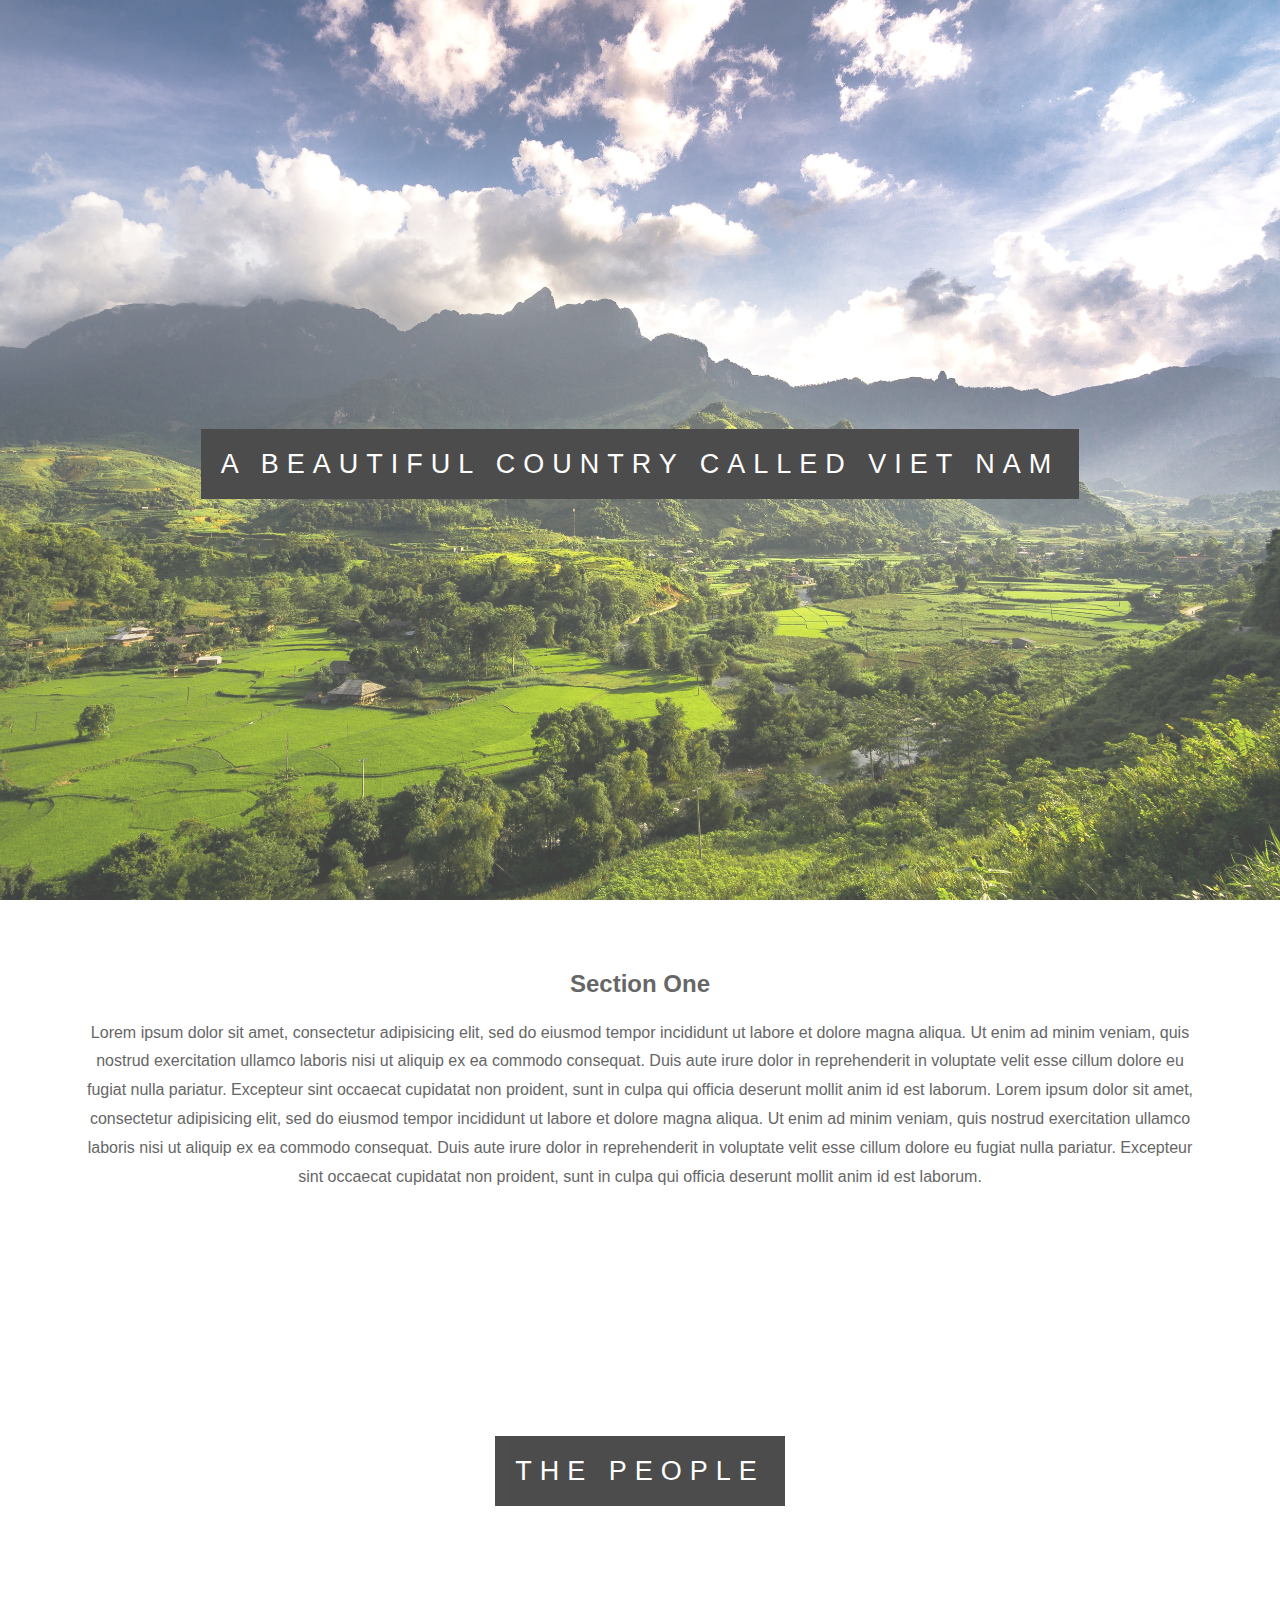
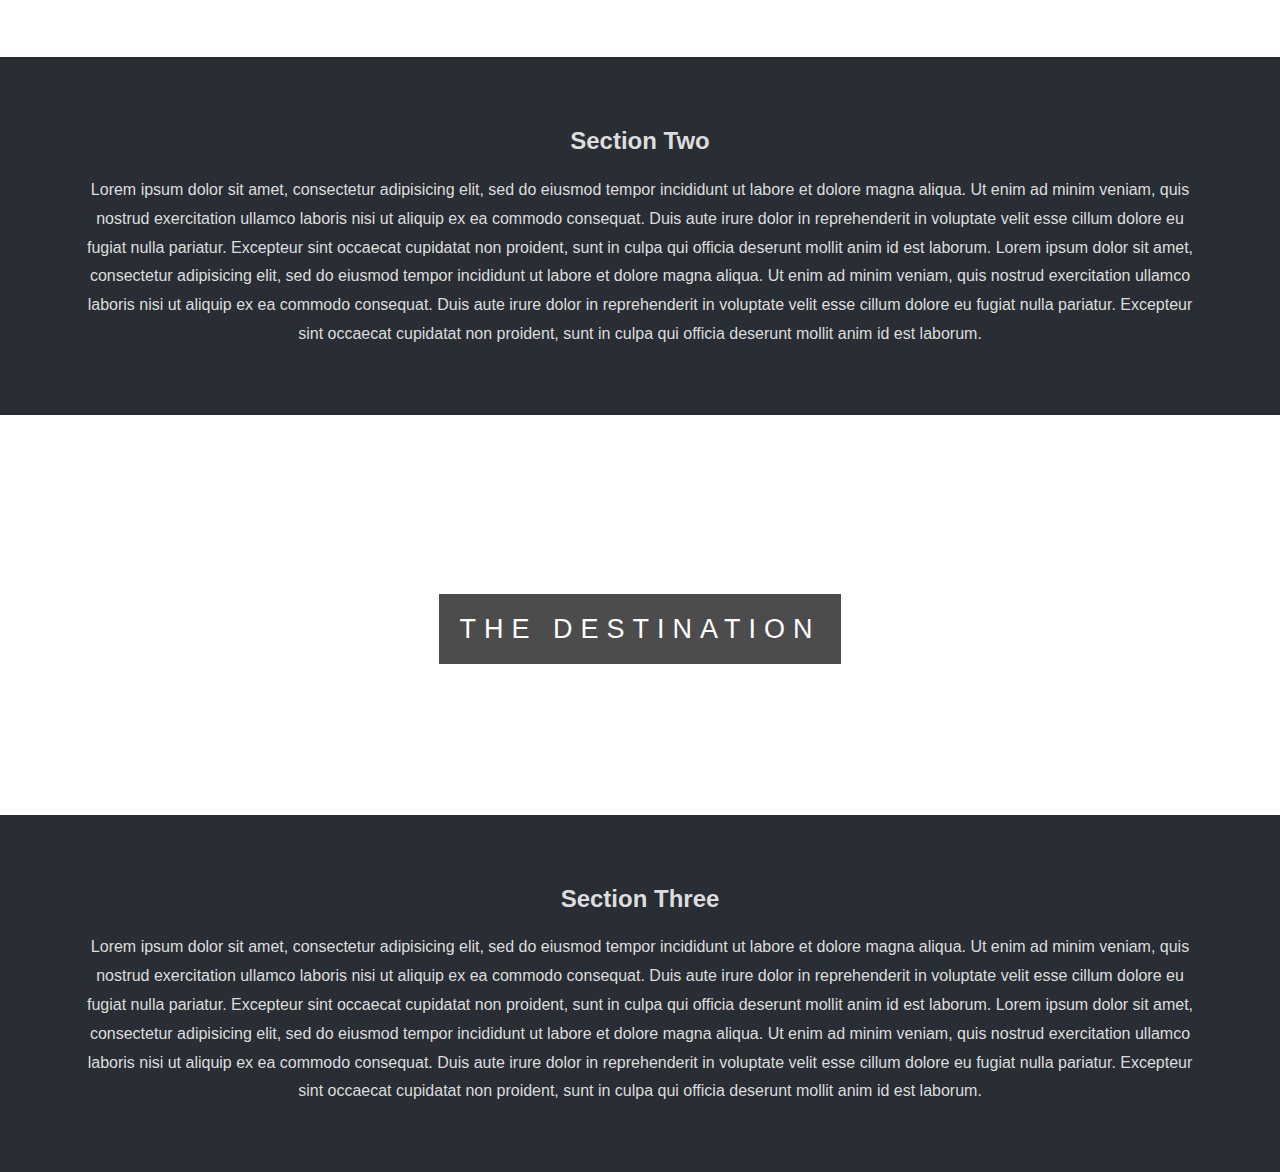
==== index.html @ 194928b6 "parallax 1 commit" ====
<!DOCTYPE html>
<html lang="en" dir="ltr">
  <head>
    <title>Parallax Website</title>
    <meta charset="utf-8">
    <meta name="description" content="a basic parallax website">
    <meta name="author" content="Dani Doan">
    <meta name="viewport" content="width=device-width, initial-scale=1.0">

    <link rel="stylesheet" href="./CSS/mainPJ3.css">
  </head>
  <body>
    <div class="pimg1">
      <div class="ptext">
          <span class="border">
              A beautiful country called Viet Nam
          </span>
      </div>
    </div>

    <section class="section section-light">
      <h2>Section One</h2>
      <p>
        Lorem ipsum dolor sit amet, consectetur adipisicing elit, sed do eiusmod tempor incididunt ut labore et dolore magna aliqua. Ut enim ad minim veniam, quis nostrud exercitation ullamco laboris nisi ut aliquip ex ea commodo consequat. Duis aute irure dolor in reprehenderit in voluptate velit esse cillum dolore eu fugiat nulla pariatur. Excepteur sint occaecat cupidatat non proident, sunt in culpa qui officia deserunt mollit anim id est laborum.
        Lorem ipsum dolor sit amet, consectetur adipisicing elit, sed do eiusmod tempor incididunt ut labore et dolore magna aliqua. Ut enim ad minim veniam, quis nostrud exercitation ullamco laboris nisi ut aliquip ex ea commodo consequat. Duis aute irure dolor in reprehenderit in voluptate velit esse cillum dolore eu fugiat nulla pariatur. Excepteur sint occaecat cupidatat non proident, sunt in culpa qui officia deserunt mollit anim id est laborum.
      </p>
    </section>

    <div class="pimg2">
      <div class="ptext">
          <span class="border">
            The people
          </span>
      </div>
    </div>

    <section class="section section-dark">
      <h2>Section Two</h2>
      <p>
        Lorem ipsum dolor sit amet, consectetur adipisicing elit, sed do eiusmod tempor incididunt ut labore et dolore magna aliqua. Ut enim ad minim veniam, quis nostrud exercitation ullamco laboris nisi ut aliquip ex ea commodo consequat. Duis aute irure dolor in reprehenderit in voluptate velit esse cillum dolore eu fugiat nulla pariatur. Excepteur sint occaecat cupidatat non proident, sunt in culpa qui officia deserunt mollit anim id est laborum.
        Lorem ipsum dolor sit amet, consectetur adipisicing elit, sed do eiusmod tempor incididunt ut labore et dolore magna aliqua. Ut enim ad minim veniam, quis nostrud exercitation ullamco laboris nisi ut aliquip ex ea commodo consequat. Duis aute irure dolor in reprehenderit in voluptate velit esse cillum dolore eu fugiat nulla pariatur. Excepteur sint occaecat cupidatat non proident, sunt in culpa qui officia deserunt mollit anim id est laborum.
      </p>
    </section>

    <div class="pimg3">
      <div class="ptext">
          <span class="border">
            The destination
          </span>
      </div>
    </div>

    <section class="section section-dark">
      <h2>Section Three</h2>
      <p>
        Lorem ipsum dolor sit amet, consectetur adipisicing elit, sed do eiusmod tempor incididunt ut labore et dolore magna aliqua. Ut enim ad minim veniam, quis nostrud exercitation ullamco laboris nisi ut aliquip ex ea commodo consequat. Duis aute irure dolor in reprehenderit in voluptate velit esse cillum dolore eu fugiat nulla pariatur. Excepteur sint occaecat cupidatat non proident, sunt in culpa qui officia deserunt mollit anim id est laborum.
        Lorem ipsum dolor sit amet, consectetur adipisicing elit, sed do eiusmod tempor incididunt ut labore et dolore magna aliqua. Ut enim ad minim veniam, quis nostrud exercitation ullamco laboris nisi ut aliquip ex ea commodo consequat. Duis aute irure dolor in reprehenderit in voluptate velit esse cillum dolore eu fugiat nulla pariatur. Excepteur sint occaecat cupidatat non proident, sunt in culpa qui officia deserunt mollit anim id est laborum.
      </p>
    </section>
  </body>
</html>
---- CSS/mainPJ3.css ----
body, html{
  height: 100%;
  margin: 0;
  font-size: 16px;
  font-family: "Lato", sans-serif;
  font-weight: 400;
  line-height: 1.8em;
  color: #666;
}
.pimg1, .pimg2, .pimg3{
  position: relative;
  opacity: 0.75;
  background-position: center;
  background-size: cover;
  background-repeat: no-repeat;
  background-attachment: fixed;
}
.pimg1{
  background-image: url('./media/green-field-and-trees-under-cloudy-sky-2965773.jpg');
  min-height: 100%;

}
.pimg2{
  background-image: url('./media/people-traveling-using-boat-1660996.jpg');
  min-height: 400px;
}
.pimg3{
  background-image: url('./media/flock-of-birds-under-blue-and-white-sky-1018478.jpg');
  min-height: 400px;
}
.section {
  text-align: center;
  padding:  50px 80px;
}
.section-dark{
  background-color: #282e34;
  color: #ddd;
}
.ptext{
  position: absolute;
  top: 50%;
  width: 100%;
  text-align: center;
  font-size: 27px;
  color: #000;
  text-transform: uppercase;
  letter-spacing: 8px;
}
.ptext .border{
  background-color: #111;
  color: #fff;
  padding: 20px;
}
@media (max-width: 568px) {
  .pimg1, .pimg2, .pimg3{
    background-attachment: scroll;
}
  .ptext{
    font-size: 0.75em;
    letter-spacing: 5px;
  }
  .ptext .border{
    padding: 10px;
  }
}
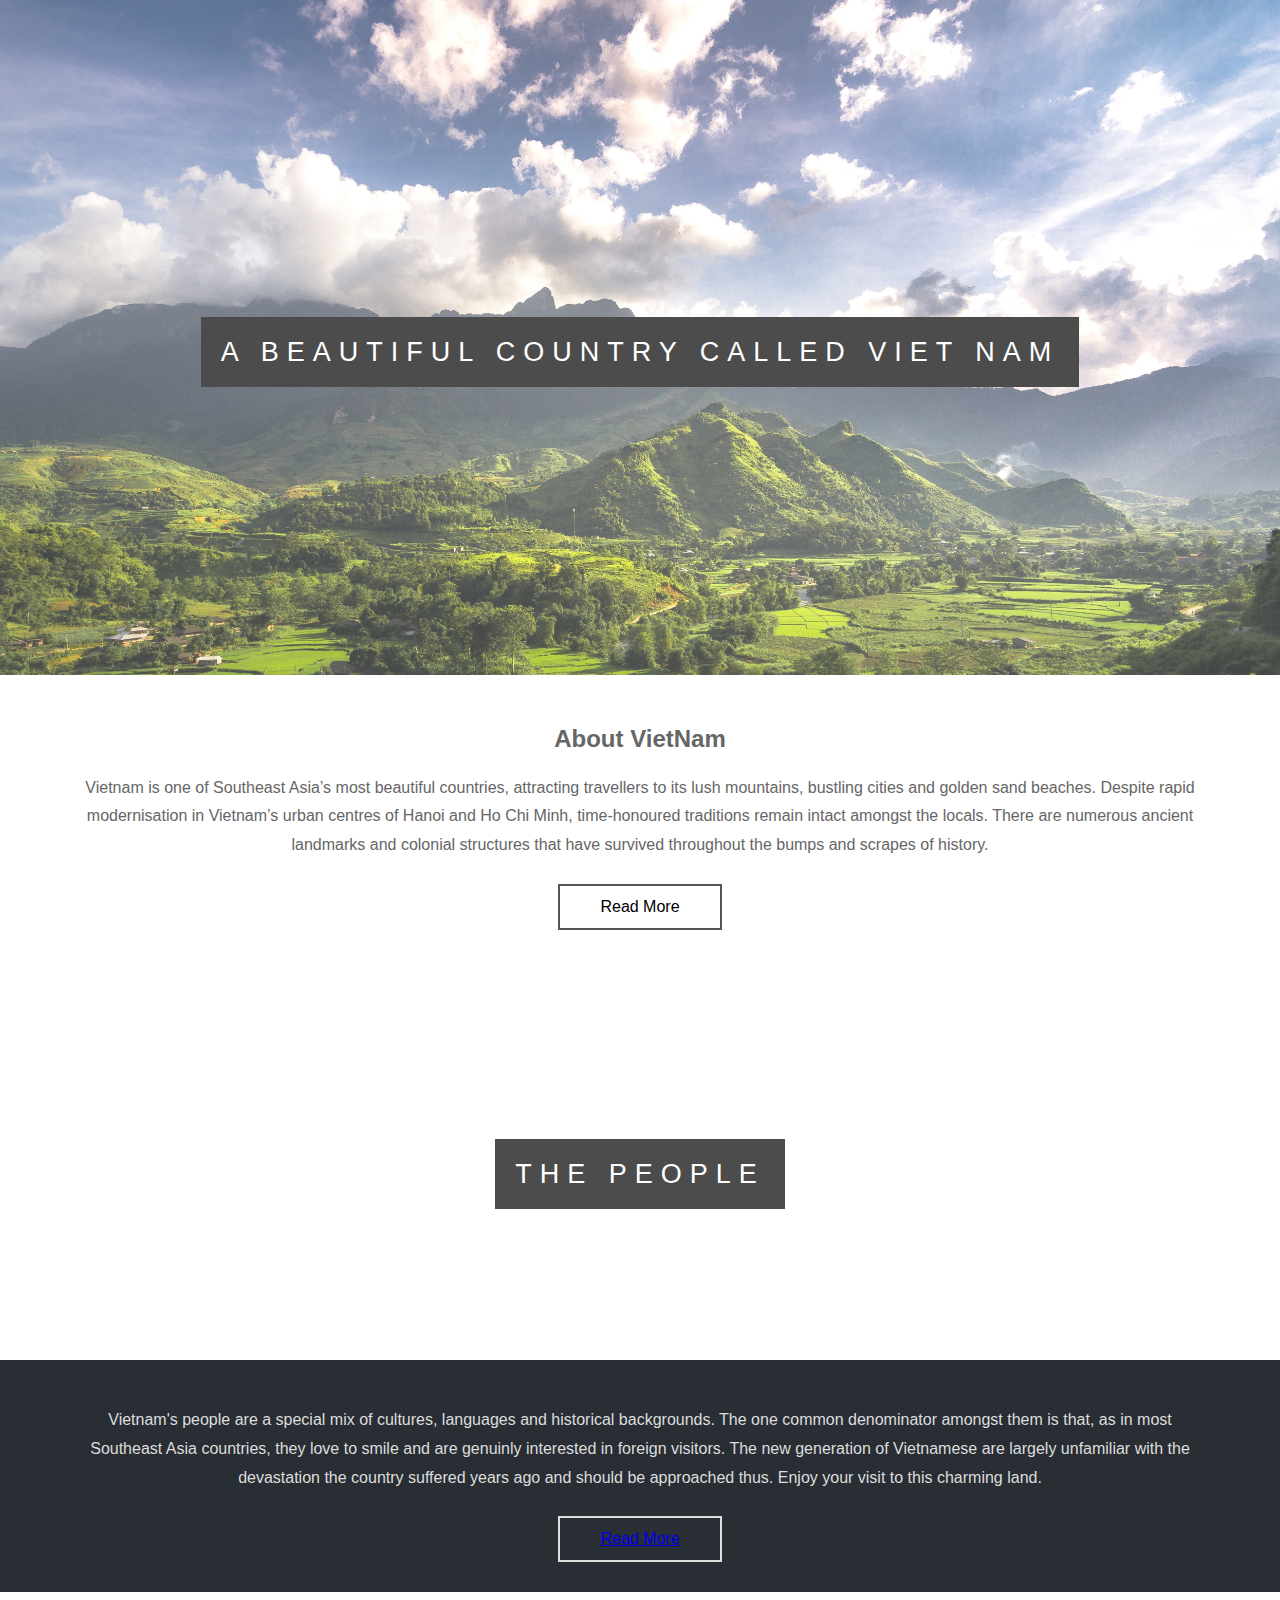
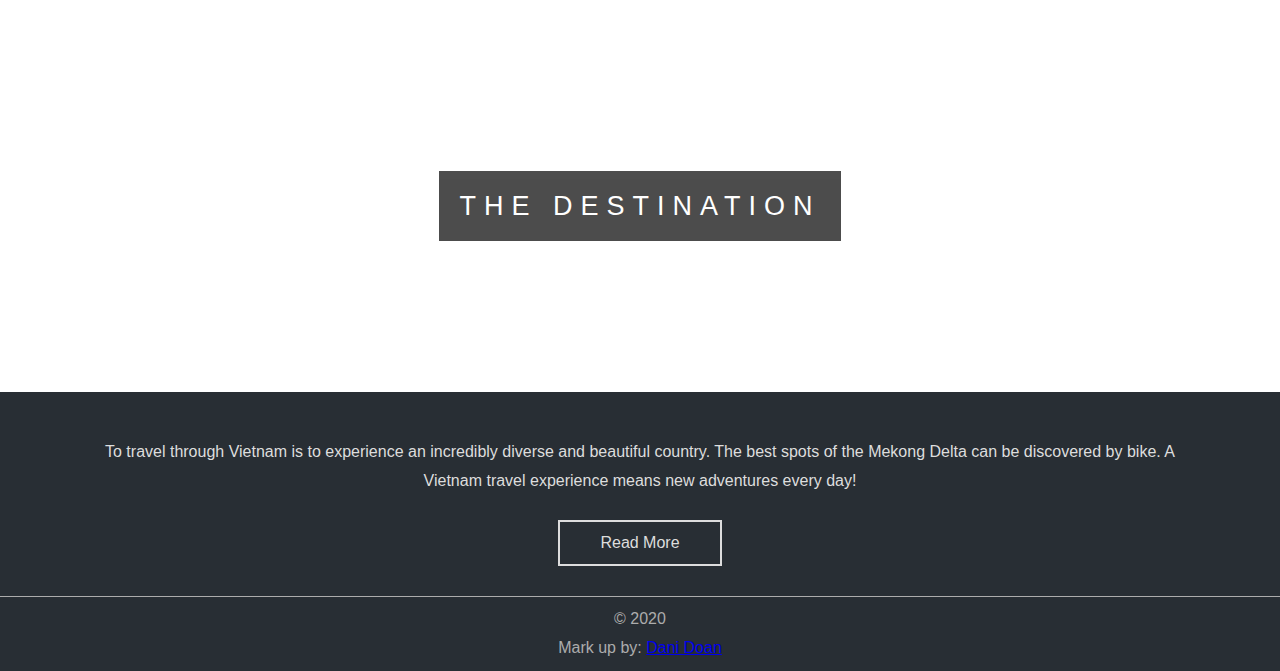
==== commit 2666cf4a: "update" ====
--- a/index.html
+++ b/index.html
@@ -20,11 +20,13 @@
     </div>
 
     <section class="section section-light">
-      <h2>Section One</h2>
+      <h2>About VietNam</h2>
       <p>
-        Lorem ipsum dolor sit amet, consectetur adipisicing elit, sed do eiusmod tempor incididunt ut labore et dolore magna aliqua. Ut enim ad minim veniam, quis nostrud exercitation ullamco laboris nisi ut aliquip ex ea commodo consequat. Duis aute irure dolor in reprehenderit in voluptate velit esse cillum dolore eu fugiat nulla pariatur. Excepteur sint occaecat cupidatat non proident, sunt in culpa qui officia deserunt mollit anim id est laborum.
-        Lorem ipsum dolor sit amet, consectetur adipisicing elit, sed do eiusmod tempor incididunt ut labore et dolore magna aliqua. Ut enim ad minim veniam, quis nostrud exercitation ullamco laboris nisi ut aliquip ex ea commodo consequat. Duis aute irure dolor in reprehenderit in voluptate velit esse cillum dolore eu fugiat nulla pariatur. Excepteur sint occaecat cupidatat non proident, sunt in culpa qui officia deserunt mollit anim id est laborum.
+        Vietnam is one of Southeast Asia’s most beautiful countries, attracting travellers to its lush mountains, bustling cities and golden sand beaches.
+        Despite rapid modernisation in Vietnam’s urban centres of Hanoi and Ho Chi Minh, time-honoured traditions remain intact amongst the locals.
+        There are numerous ancient landmarks and colonial structures that have survived throughout the bumps and scrapes of history.
       </p>
+      <button class="button button1">Read More</button>
     </section>
 
     <div class="pimg2">
@@ -36,11 +38,11 @@
     </div>
 
     <section class="section section-dark">
-      <h2>Section Two</h2>
       <p>
-        Lorem ipsum dolor sit amet, consectetur adipisicing elit, sed do eiusmod tempor incididunt ut labore et dolore magna aliqua. Ut enim ad minim veniam, quis nostrud exercitation ullamco laboris nisi ut aliquip ex ea commodo consequat. Duis aute irure dolor in reprehenderit in voluptate velit esse cillum dolore eu fugiat nulla pariatur. Excepteur sint occaecat cupidatat non proident, sunt in culpa qui officia deserunt mollit anim id est laborum.
-        Lorem ipsum dolor sit amet, consectetur adipisicing elit, sed do eiusmod tempor incididunt ut labore et dolore magna aliqua. Ut enim ad minim veniam, quis nostrud exercitation ullamco laboris nisi ut aliquip ex ea commodo consequat. Duis aute irure dolor in reprehenderit in voluptate velit esse cillum dolore eu fugiat nulla pariatur. Excepteur sint occaecat cupidatat non proident, sunt in culpa qui officia deserunt mollit anim id est laborum.
+        Vietnam's people are a special mix of cultures, languages and historical backgrounds. The one common denominator amongst them is that, as in most Southeast Asia countries, they love to smile and are genuinly interested in foreign visitors.
+        The new generation of Vietnamese are largely unfamiliar with the devastation the country suffered years ago and should be approached thus. Enjoy your visit to this charming land.
       </p>
+      <button class="button button2"><a href="People/index.html">Read More</a></button>
     </section>
 
     <div class="pimg3">
@@ -52,11 +54,16 @@
     </div>
 
     <section class="section section-dark">
-      <h2>Section Three</h2>
       <p>
-        Lorem ipsum dolor sit amet, consectetur adipisicing elit, sed do eiusmod tempor incididunt ut labore et dolore magna aliqua. Ut enim ad minim veniam, quis nostrud exercitation ullamco laboris nisi ut aliquip ex ea commodo consequat. Duis aute irure dolor in reprehenderit in voluptate velit esse cillum dolore eu fugiat nulla pariatur. Excepteur sint occaecat cupidatat non proident, sunt in culpa qui officia deserunt mollit anim id est laborum.
-        Lorem ipsum dolor sit amet, consectetur adipisicing elit, sed do eiusmod tempor incididunt ut labore et dolore magna aliqua. Ut enim ad minim veniam, quis nostrud exercitation ullamco laboris nisi ut aliquip ex ea commodo consequat. Duis aute irure dolor in reprehenderit in voluptate velit esse cillum dolore eu fugiat nulla pariatur. Excepteur sint occaecat cupidatat non proident, sunt in culpa qui officia deserunt mollit anim id est laborum.
+        To travel through Vietnam is to experience an incredibly diverse and beautiful country. The best spots of the Mekong Delta can be discovered by bike. A Vietnam travel experience means new adventures every day!
       </p>
+      <button class="button button3">Read More</button>
     </section>
+    <hr class="section-dark">
+    <!-- Footer/ Credit -->
+    <footer>
+      &copy; <span> 2020</span> <br>
+      <span>Mark up by: <a href="mailto:dandoan0809@gmail.com">Dani Doan</a></span>
+    </footer>
   </body>
 </html>
--- a/CSS/mainPJ3.css
+++ b/CSS/mainPJ3.css
@@ -17,7 +17,7 @@
 }
 .pimg1{
   background-image: url('./media/green-field-and-trees-under-cloudy-sky-2965773.jpg');
-  min-height: 100%;
+  min-height: 75%;
 
 }
 .pimg2{
@@ -30,7 +30,7 @@
 }
 .section {
   text-align: center;
-  padding:  50px 80px;
+  padding:  30px 80px;
 }
 .section-dark{
   background-color: #282e34;
@@ -51,6 +51,46 @@
   color: #fff;
   padding: 20px;
 }
+.button{
+  border: none;
+  padding: 12px 40px;
+  text-align: center;
+  text-decoration: none;
+  display: inline-block;
+  font-size: 16px;
+  transition-duration: 0.4s;
+  cursor: pointer;
+  margin-top: 8px;
+}
+.button1{
+  background-color: white;
+  color: black;
+  border: 2px solid #555555;
+}
+.button1:hover{
+  background-color: #555555;
+  color: white;
+}
+.button2, .button3{
+  background-color: #282e34;
+  color: #ddd;
+  border: 2px solid #ddd;
+}
+.button2:hover, .button3:hover{
+  background-color: #ddd;
+  color: black;
+}
+hr{
+  margin: 0;
+  border: none;
+  border-top: 1px solid #acacac;
+}
+footer{
+  text-align: center;
+  background-color: #282e34;
+  color: #acacac;
+  padding: 8px;
+}
 @media (max-width: 568px) {
   .pimg1, .pimg2, .pimg3{
     background-attachment: scroll;
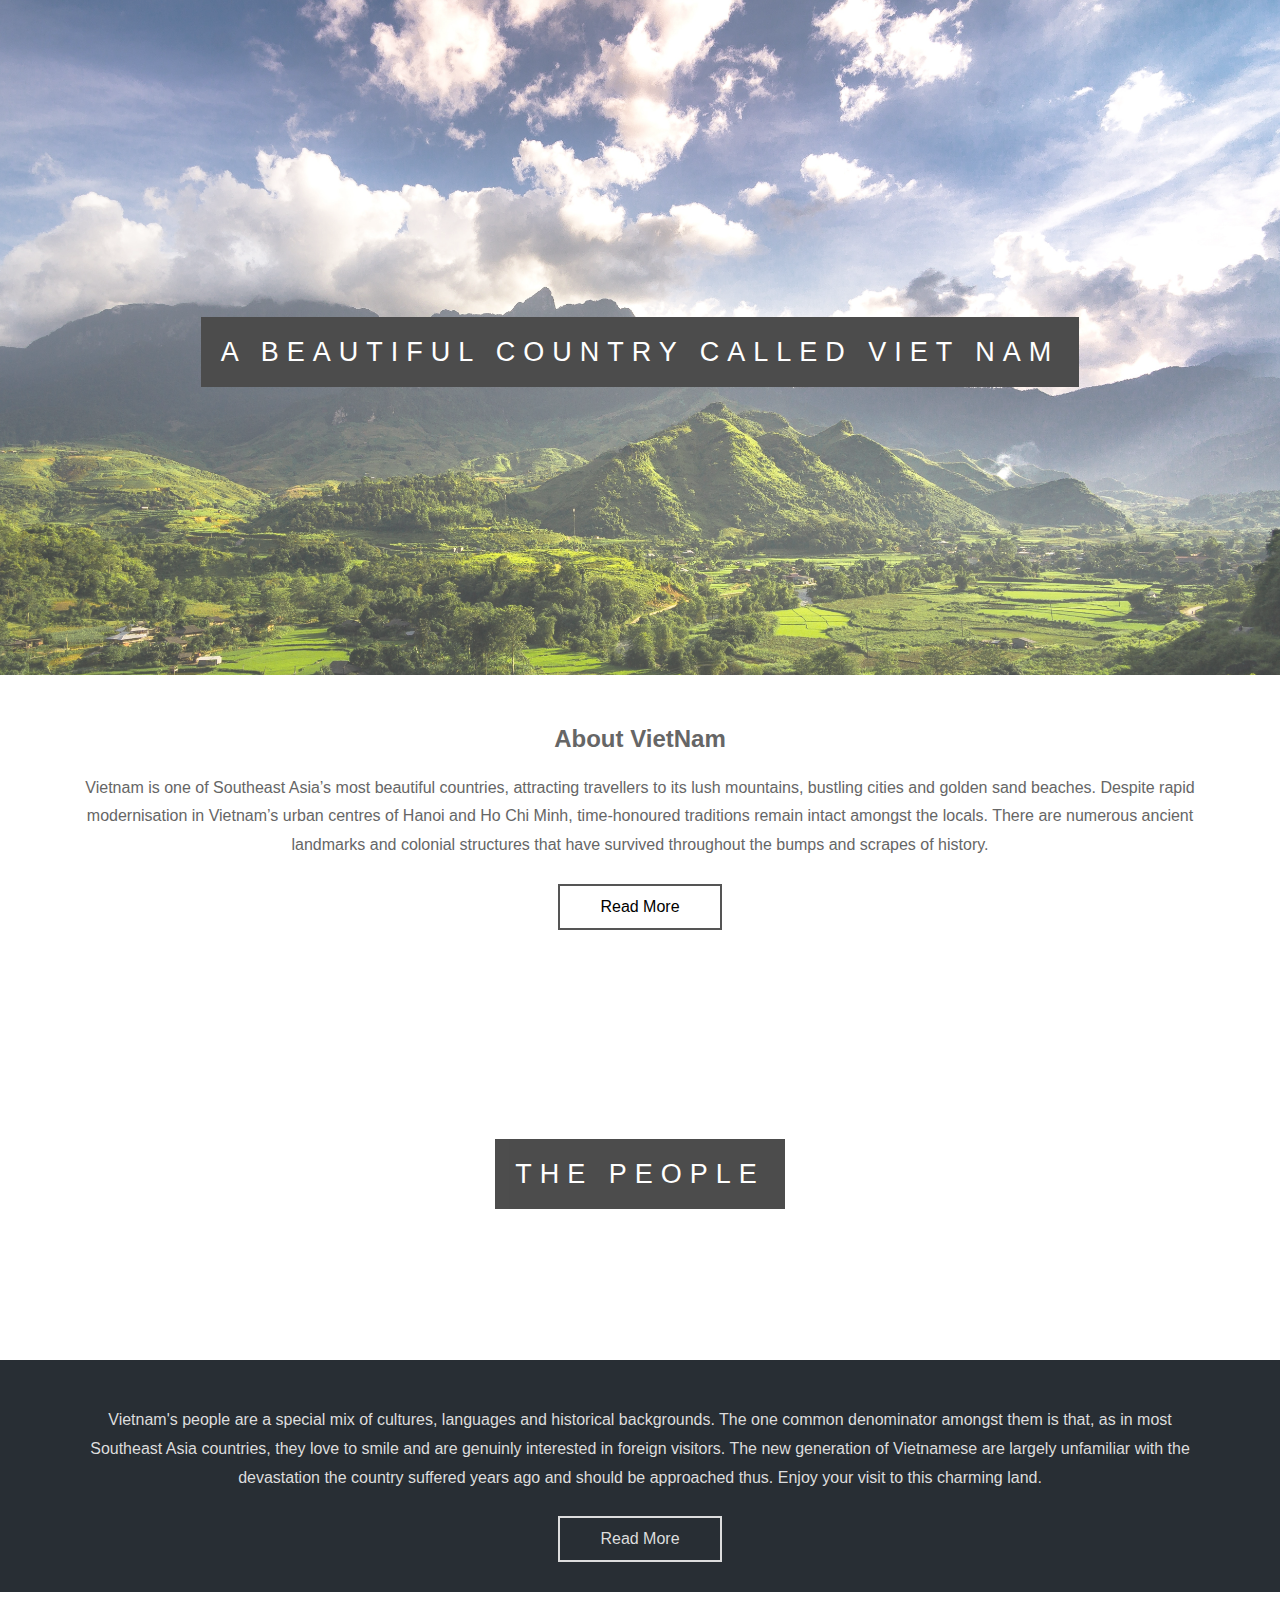
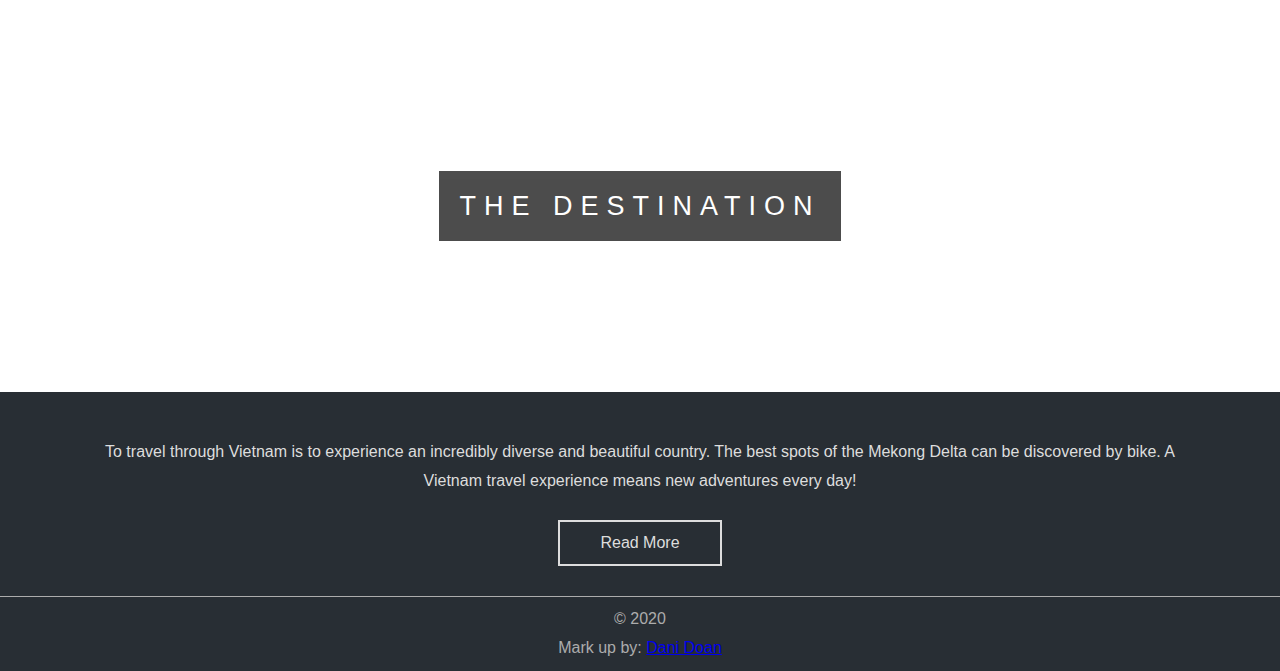
==== commit 83197033: "Update index.html" ====
--- a/index.html
+++ b/index.html
@@ -42,7 +42,7 @@
         Vietnam's people are a special mix of cultures, languages and historical backgrounds. The one common denominator amongst them is that, as in most Southeast Asia countries, they love to smile and are genuinly interested in foreign visitors.
         The new generation of Vietnamese are largely unfamiliar with the devastation the country suffered years ago and should be approached thus. Enjoy your visit to this charming land.
       </p>
-      <button class="button button2"><a href="People/index.html">Read More</a></button>
+      <button class="button button2">Read More</button>
     </section>
 
     <div class="pimg3">
